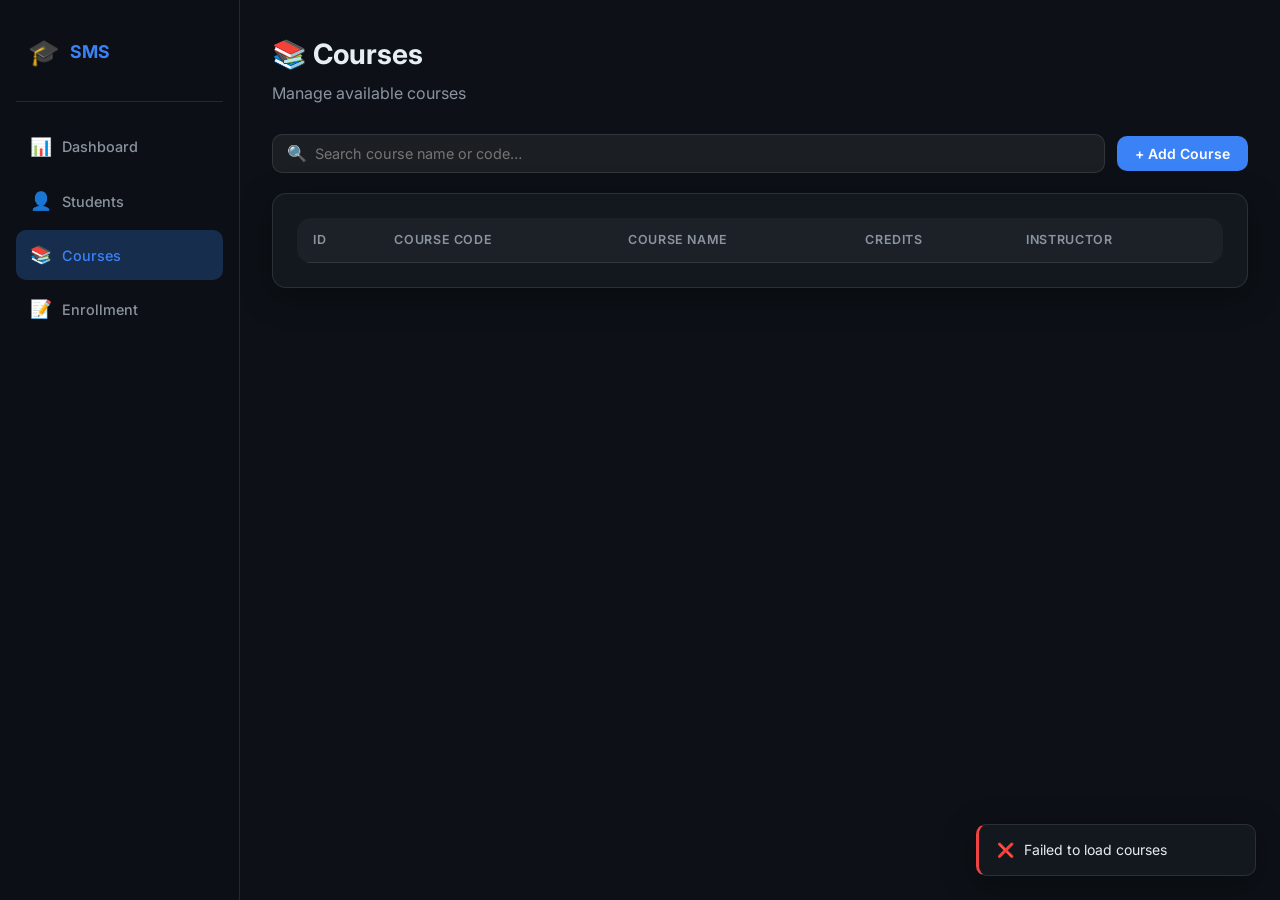
==== backend/target/classes/static/courses.html @ f05a5477 "created well designed Ul using HTML/CSS/Javascript" ====
<!DOCTYPE html>
<html lang="en">
<head>
  <meta charset="UTF-8"/>
  <meta name="viewport" content="width=device-width, initial-scale=1.0"/>
  <title>SMS — Courses</title>
  <link rel="stylesheet" href="css/app.css"/>
</head>
<body>

<nav class="sidebar">
  <div class="sidebar-logo"><span>🎓</span> SMS</div>
  <a class="nav-link" href="index.html"><span class="icon">📊</span> Dashboard</a>
  <a class="nav-link" href="students.html"><span class="icon">👤</span> Students</a>
  <a class="nav-link active" href="courses.html"><span class="icon">📚</span> Courses</a>
  <a class="nav-link" href="enrollment.html"><span class="icon">📝</span> Enrollment</a>
</nav>

<main class="main">
  <div class="page-header">
    <h1>📚 Courses</h1>
    <p>Manage available courses</p>
  </div>

  <div class="toolbar">
    <div class="search-box">
      <span class="icon">🔍</span>
      <input type="text" id="search-input" placeholder="Search course name or code…"/>
    </div>
    <button class="btn btn-primary" id="btn-add">+ Add Course</button>
  </div>

  <div class="card">
    <div class="table-wrap">
      <table>
        <thead>
          <tr>
            <th>ID</th><th>Course Code</th><th>Course Name</th>
            <th>Credits</th><th>Instructor</th>
          </tr>
        </thead>
        <tbody id="courses-body"></tbody>
      </table>
    </div>
  </div>
</main>

<!-- Add Modal -->
<div class="modal-overlay" id="course-modal">
  <div class="modal">
    <h2>Add Course</h2>
    <div class="form-row">
      <div class="form-group">
        <label>Course ID *</label>
        <input class="form-control" id="c-id" placeholder="CS-101"/>
      </div>
      <div class="form-group">
        <label>Course Code *</label>
        <input class="form-control" id="c-code" placeholder="CS101"/>
      </div>
    </div>
    <div class="form-group">
      <label>Course Name *</label>
      <input class="form-control" id="c-name" placeholder="Introduction to Programming"/>
    </div>
    <div class="form-row">
      <div class="form-group">
        <label>Credits</label>
        <input class="form-control" id="c-credits" type="number" value="3" min="1" max="10"/>
      </div>
      <div class="form-group">
        <label>Instructor</label>
        <input class="form-control" id="c-instructor" placeholder="Dr. Smith"/>
      </div>
    </div>
    <div class="modal-actions">
      <button class="btn btn-edit" onclick="closeModal('course-modal')">Cancel</button>
      <button class="btn btn-primary" onclick="saveCourse()">Add Course</button>
    </div>
  </div>
</div>

<div class="toast-container" id="toasts"></div>
<script src="js/app.js"></script>
<script>
let allCourses = [];

document.getElementById('search-input').addEventListener('input', renderTable);
document.getElementById('btn-add').addEventListener('click', () => openModal('course-modal'));

async function loadCourses() {
  try {
    allCourses = await api('/api/courses');
    renderTable();
  } catch(e) { toast('Failed to load courses', 'error'); }
}

function renderTable() {
  const q = document.getElementById('search-input').value.toLowerCase();
  const data = allCourses.filter(c =>
    (c.courseName + c.courseCode + c.instructorName).toLowerCase().includes(q)
  );
  const tbody = document.getElementById('courses-body');
  if (!data.length) {
    tbody.innerHTML = '<tr><td colspan="5"><div class="empty-state"><p>No courses found.</p></div></td></tr>';
    return;
  }
  tbody.innerHTML = data.map(c => `<tr>
    <td>${c.id}</td>
    <td><code style="background:rgba(255,255,255,0.06);padding:2px 8px;border-radius:4px;">${c.courseId}</code></td>
    <td>${c.courseName}</td>
    <td>${c.credits} cr</td>
    <td>${c.instructorName}</td>
  </tr>`).join('');
}

async function saveCourse() {
  const payload = {
    courseId:       document.getElementById('c-id').value.trim(),
    courseCode:     document.getElementById('c-code').value.trim(),
    courseName:     document.getElementById('c-name').value.trim(),
    credits:        parseInt(document.getElementById('c-credits').value),
    instructorName: document.getElementById('c-instructor').value.trim(),
    type:           'course'
  };
  try {
    await api('/api/courses', 'POST', payload);
    toast('Course added!');
    closeModal('course-modal');
    await loadCourses();
  } catch(e) { toast(e.message || 'Error adding course', 'error'); }
}

loadCourses();
</script>
</body>
</html>
---- backend/target/classes/static/css/app.css ----
/* =========================================================
   STUDENT MANAGEMENT SYSTEM — Design System
   Premium dark glassmorphism UI with vibrant accents
   ========================================================= */

@import url('https://fonts.googleapis.com/css2?family=Inter:wght@300;400;500;600;700;800&display=swap');

/* ── Variables ──────────────────────────────────────────── */
:root {
  --bg:          #0d1117;
  --bg-card:     rgba(22, 27, 34, 0.85);
  --bg-input:    rgba(255,255,255,0.06);
  --border:      rgba(255,255,255,0.1);
  --accent:      #3b82f6;
  --accent-glow: rgba(59,130,246,0.25);
  --green:       #22c55e;
  --red:         #ef4444;
  --yellow:      #f59e0b;
  --purple:      #8b5cf6;
  --text:        #e6edf3;
  --muted:       #8b949e;
  --radius:      14px;
  --nav-width:   240px;
  --shadow:      0 8px 32px rgba(0,0,0,0.4);
}

/* ── Reset ──────────────────────────────────────────────── */
*, *::before, *::after { box-sizing: border-box; margin: 0; padding: 0; }
html { font-size: 16px; }
body {
  font-family: 'Inter', system-ui, sans-serif;
  background: var(--bg);
  color: var(--text);
  display: flex;
  min-height: 100vh;
  line-height: 1.6;
}

/* ── Sidebar ────────────────────────────────────────────── */
.sidebar {
  width: var(--nav-width);
  min-height: 100vh;
  background: rgba(13,17,23,0.95);
  border-right: 1px solid var(--border);
  display: flex;
  flex-direction: column;
  padding: 24px 16px;
  position: fixed;
  top: 0; left: 0; bottom: 0;
  z-index: 100;
  backdrop-filter: blur(12px);
}
.sidebar-logo {
  display: flex;
  align-items: center;
  gap: 10px;
  padding: 8px 12px 28px;
  font-size: 1.1rem;
  font-weight: 700;
  color: var(--accent);
  border-bottom: 1px solid var(--border);
  margin-bottom: 20px;
}
.sidebar-logo span { font-size: 1.6rem; }
.nav-link {
  display: flex;
  align-items: center;
  gap: 12px;
  padding: 11px 14px;
  border-radius: 10px;
  color: var(--muted);
  text-decoration: none;
  font-size: 0.9rem;
  font-weight: 500;
  transition: all 0.2s;
  margin-bottom: 4px;
}
.nav-link:hover, .nav-link.active {
  background: var(--accent-glow);
  color: var(--accent);
}
.nav-link .icon { font-size: 1.1rem; width: 20px; text-align: center; }

/* ── Main content ──────────────────────────────────────── */
.main {
  margin-left: var(--nav-width);
  flex: 1;
  padding: 32px;
  max-width: calc(100vw - var(--nav-width));
}
.page-header {
  margin-bottom: 28px;
}
.page-header h1 {
  font-size: 1.75rem;
  font-weight: 700;
  color: var(--text);
}
.page-header p { color: var(--muted); margin-top: 4px; }

/* ── Cards ──────────────────────────────────────────────── */
.card {
  background: var(--bg-card);
  border: 1px solid var(--border);
  border-radius: var(--radius);
  padding: 24px;
  backdrop-filter: blur(12px);
  box-shadow: var(--shadow);
}
.stat-grid {
  display: grid;
  grid-template-columns: repeat(auto-fit, minmax(200px, 1fr));
  gap: 16px;
  margin-bottom: 28px;
}
.stat-card {
  background: var(--bg-card);
  border: 1px solid var(--border);
  border-radius: var(--radius);
  padding: 20px 24px;
  display: flex;
  align-items: center;
  gap: 16px;
  backdrop-filter: blur(12px);
  transition: transform 0.2s, box-shadow 0.2s;
}
.stat-card:hover { transform: translateY(-2px); box-shadow: 0 12px 40px rgba(0,0,0,0.5); }
.stat-icon {
  font-size: 2rem;
  width: 52px; height: 52px;
  border-radius: 12px;
  display: flex; align-items: center; justify-content: center;
}
.stat-icon.blue   { background: rgba(59,130,246,0.15); }
.stat-icon.green  { background: rgba(34,197,94,0.15); }
.stat-icon.purple { background: rgba(139,92,246,0.15); }
.stat-icon.yellow { background: rgba(245,158,11,0.15); }
.stat-value { font-size: 1.8rem; font-weight: 700; }
.stat-label { color: var(--muted); font-size: 0.85rem; }

/* ── Table ──────────────────────────────────────────────── */
.table-wrap { overflow-x: auto; border-radius: var(--radius); }
table {
  width: 100%;
  border-collapse: collapse;
  font-size: 0.9rem;
}
thead th {
  background: rgba(255,255,255,0.04);
  padding: 12px 16px;
  text-align: left;
  font-weight: 600;
  color: var(--muted);
  font-size: 0.78rem;
  text-transform: uppercase;
  letter-spacing: 0.05em;
  border-bottom: 1px solid var(--border);
}
tbody tr {
  border-bottom: 1px solid rgba(255,255,255,0.04);
  transition: background 0.15s;
}
tbody tr:hover { background: rgba(255,255,255,0.03); }
tbody td { padding: 13px 16px; color: var(--text); vertical-align: middle; }
tbody td:first-child { font-weight: 600; }

/* ── Toolbar (search + buttons) ────────────────────────── */
.toolbar {
  display: flex;
  align-items: center;
  gap: 12px;
  margin-bottom: 20px;
  flex-wrap: wrap;
}
.search-box {
  display: flex;
  align-items: center;
  background: var(--bg-input);
  border: 1px solid var(--border);
  border-radius: 10px;
  padding: 0 14px;
  flex: 1;
  min-width: 200px;
  gap: 8px;
}
.search-box input {
  background: none;
  border: none;
  outline: none;
  color: var(--text);
  font-family: inherit;
  font-size: 0.9rem;
  padding: 10px 0;
  width: 100%;
}
.search-box .icon { color: var(--muted); }

/* ── Buttons ────────────────────────────────────────────── */
.btn {
  display: inline-flex;
  align-items: center;
  gap: 6px;
  padding: 9px 18px;
  border-radius: 10px;
  border: none;
  font-family: inherit;
  font-size: 0.875rem;
  font-weight: 600;
  cursor: pointer;
  transition: all 0.2s;
  text-decoration: none;
  white-space: nowrap;
}
.btn-primary { background: var(--accent); color: #fff; }
.btn-primary:hover { filter: brightness(1.15); transform: translateY(-1px); }
.btn-danger  { background: rgba(239,68,68,0.15); color: var(--red); border: 1px solid rgba(239,68,68,0.3); }
.btn-danger:hover { background: rgba(239,68,68,0.25); }
.btn-edit    { background: rgba(245,158,11,0.15); color: var(--yellow); border: 1px solid rgba(245,158,11,0.3); }
.btn-edit:hover { background: rgba(245,158,11,0.25); }
.btn-success { background: rgba(34,197,94,0.15); color: var(--green); border: 1px solid rgba(34,197,94,0.3); }
.btn-success:hover { background: rgba(34,197,94,0.25); }
.btn-sm { padding: 5px 12px; font-size: 0.8rem; }

/* ── Badges ─────────────────────────────────────────────── */
.badge {
  display: inline-block;
  padding: 3px 10px;
  border-radius: 20px;
  font-size: 0.75rem;
  font-weight: 600;
}
.badge-active    { background: rgba(34,197,94,0.15); color: var(--green); }
.badge-inactive  { background: rgba(239,68,68,0.15); color: var(--red); }
.badge-graduated { background: rgba(139,92,246,0.15); color: var(--purple); }
.badge-graduate  { background: rgba(245,158,11,0.15); color: var(--yellow); }

/* ── Modal ──────────────────────────────────────────────── */
.modal-overlay {
  display: none;
  position: fixed; inset: 0;
  background: rgba(0,0,0,0.7);
  z-index: 200;
  backdrop-filter: blur(4px);
  align-items: center;
  justify-content: center;
}
.modal-overlay.open { display: flex; }
.modal {
  background: var(--bg-card);
  border: 1px solid var(--border);
  border-radius: var(--radius);
  padding: 32px;
  width: min(520px, 95vw);
  max-height: 85vh;
  overflow-y: auto;
  backdrop-filter: blur(20px);
  box-shadow: 0 24px 64px rgba(0,0,0,0.6);
  animation: slideUp 0.25s ease;
}
@keyframes slideUp {
  from { transform: translateY(24px); opacity: 0; }
  to   { transform: translateY(0);    opacity: 1; }
}
.modal h2 { margin-bottom: 24px; font-size: 1.2rem; }
.modal-actions { display: flex; gap: 10px; justify-content: flex-end; margin-top: 24px; }

/* ── Forms ──────────────────────────────────────────────── */
.form-group { margin-bottom: 16px; }
.form-group label { display: block; font-size: 0.82rem; color: var(--muted); margin-bottom: 6px; font-weight: 500; }
.form-control {
  width: 100%;
  background: var(--bg-input);
  border: 1px solid var(--border);
  border-radius: 9px;
  padding: 10px 14px;
  color: var(--text);
  font-family: inherit;
  font-size: 0.9rem;
  outline: none;
  transition: border-color 0.2s;
}
.form-control:focus { border-color: var(--accent); }
.form-row { display: grid; grid-template-columns: 1fr 1fr; gap: 12px; }

/* ── Toast ──────────────────────────────────────────────── */
.toast-container { position: fixed; bottom: 24px; right: 24px; z-index: 999; display: flex; flex-direction: column; gap: 10px; }
.toast {
  background: var(--bg-card);
  border: 1px solid var(--border);
  backdrop-filter: blur(12px);
  border-radius: 10px;
  padding: 14px 18px;
  min-width: 280px;
  font-size: 0.875rem;
  box-shadow: var(--shadow);
  animation: fadeIn 0.3s ease;
  display: flex; gap: 10px; align-items: center;
}
.toast.success { border-left: 3px solid var(--green); }
.toast.error   { border-left: 3px solid var(--red); }
@keyframes fadeIn { from { opacity:0; transform:translateY(10px); } to { opacity:1; transform:translateY(0); } }

/* ── Misc ───────────────────────────────────────────────── */
.empty-state { text-align: center; padding: 48px; color: var(--muted); }
.empty-state p { margin-top: 8px; font-size: 0.9rem; }
.gpa-bar { height: 6px; background: var(--bg-input); border-radius: 3px; overflow: hidden; width: 80px; display: inline-block; vertical-align: middle; margin-left: 8px; }
.gpa-bar-fill { height: 100%; border-radius: 3px; background: linear-gradient(90deg, var(--accent), var(--green)); }
.checkbox-row { display: flex; align-items: center; gap: 8px; }
.checkbox-row input { width: auto; }
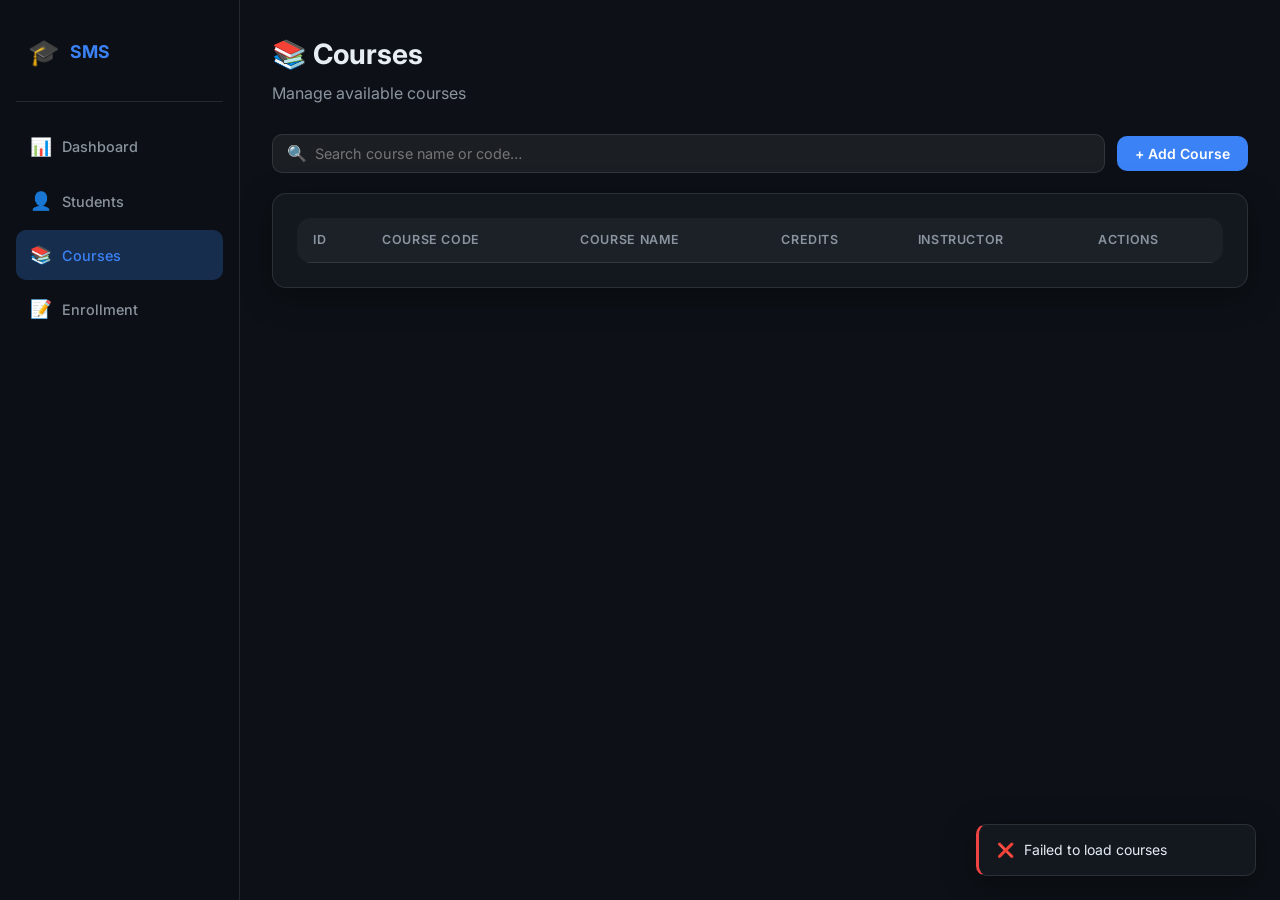
==== commit 4ab7f94c: "deleting the course and students is working" ====
--- a/backend/target/classes/static/courses.html
+++ b/backend/target/classes/static/courses.html
@@ -36,7 +36,7 @@
         <thead>
           <tr>
             <th>ID</th><th>Course Code</th><th>Course Name</th>
-            <th>Credits</th><th>Instructor</th>
+            <th>Credits</th><th>Instructor</th><th>Actions</th>
           </tr>
         </thead>
         <tbody id="courses-body"></tbody>
@@ -75,7 +75,7 @@
     </div>
     <div class="modal-actions">
       <button class="btn btn-edit" onclick="closeModal('course-modal')">Cancel</button>
-      <button class="btn btn-primary" onclick="saveCourse()">Add Course</button>
+      <button class="btn btn-primary" id="modal-save-btn" onclick="saveCourse()">Save</button>
     </div>
   </div>
 </div>
@@ -84,9 +84,10 @@
 <script src="js/app.js"></script>
 <script>
 let allCourses = [];
+let editingId = null;
 
 document.getElementById('search-input').addEventListener('input', renderTable);
-document.getElementById('btn-add').addEventListener('click', () => openModal('course-modal'));
+document.getElementById('btn-add').addEventListener('click', openAddModal);
 
 async function loadCourses() {
   try {
@@ -98,11 +99,11 @@
 function renderTable() {
   const q = document.getElementById('search-input').value.toLowerCase();
   const data = allCourses.filter(c =>
-    (c.courseName + c.courseCode + c.instructorName).toLowerCase().includes(q)
+    (c.courseName + c.courseCode + c.instructorName + c.courseId).toLowerCase().includes(q)
   );
   const tbody = document.getElementById('courses-body');
   if (!data.length) {
-    tbody.innerHTML = '<tr><td colspan="5"><div class="empty-state"><p>No courses found.</p></div></td></tr>';
+    tbody.innerHTML = '<tr><td colspan="6"><div class="empty-state"><p>No courses found.</p></div></td></tr>';
     return;
   }
   tbody.innerHTML = data.map(c => `<tr>
@@ -111,7 +112,33 @@
     <td>${c.courseName}</td>
     <td>${c.credits} cr</td>
     <td>${c.instructorName}</td>
+    <td style="display:flex;gap:6px;">
+      <button class="btn btn-edit btn-sm" onclick="openEditModal(${c.id})">Edit</button>
+      <button class="btn btn-danger btn-sm" onclick="deleteCourse(${c.id})">Delete</button>
+    </td>
   </tr>`).join('');
+}
+
+function openAddModal() {
+  editingId = null;
+  document.querySelector('#course-modal h2').textContent = 'Add Course';
+  document.getElementById('modal-save-btn').textContent = 'Add Course';
+  clearForm();
+  openModal('course-modal');
+}
+
+function openEditModal(id) {
+  editingId = id;
+  const c = allCourses.find(x => x.id === id);
+  if (!c) return;
+  document.querySelector('#course-modal h2').textContent = 'Edit Course';
+  document.getElementById('modal-save-btn').textContent = 'Update Course';
+  document.getElementById('c-id').value = c.courseId || '';
+  document.getElementById('c-code').value = c.courseCode || '';
+  document.getElementById('c-name').value = c.courseName || '';
+  document.getElementById('c-credits').value = c.credits || 3;
+  document.getElementById('c-instructor').value = c.instructorName || '';
+  openModal('course-modal');
 }
 
 async function saveCourse() {
@@ -124,11 +151,31 @@
     type:           'course'
   };
   try {
-    await api('/api/courses', 'POST', payload);
-    toast('Course added!');
+    if (editingId) {
+      await api(`/api/courses/${editingId}`, 'PUT', payload);
+      toast('Course updated!');
+    } else {
+      await api('/api/courses', 'POST', payload);
+      toast('Course added!');
+    }
     closeModal('course-modal');
     await loadCourses();
-  } catch(e) { toast(e.message || 'Error adding course', 'error'); }
+  } catch(e) { toast(e.message || 'Error saving course', 'error'); }
+}
+
+async function deleteCourse(id) {
+  if (!confirm('Delete this course? All associated enrollments might be affected.')) return;
+  try {
+    await api(`/api/courses/${id}`, 'DELETE');
+    toast('Course deleted.');
+    await loadCourses();
+  } catch(e) { toast(e.message || 'Delete failed', 'error'); }
+}
+
+function clearForm() {
+  ['c-id', 'c-code', 'c-name', 'c-credits', 'c-instructor']
+    .forEach(id => { const el = document.getElementById(id); if(el) el.value=''; });
+  document.getElementById('c-credits').value = 3;
 }
 
 loadCourses();
